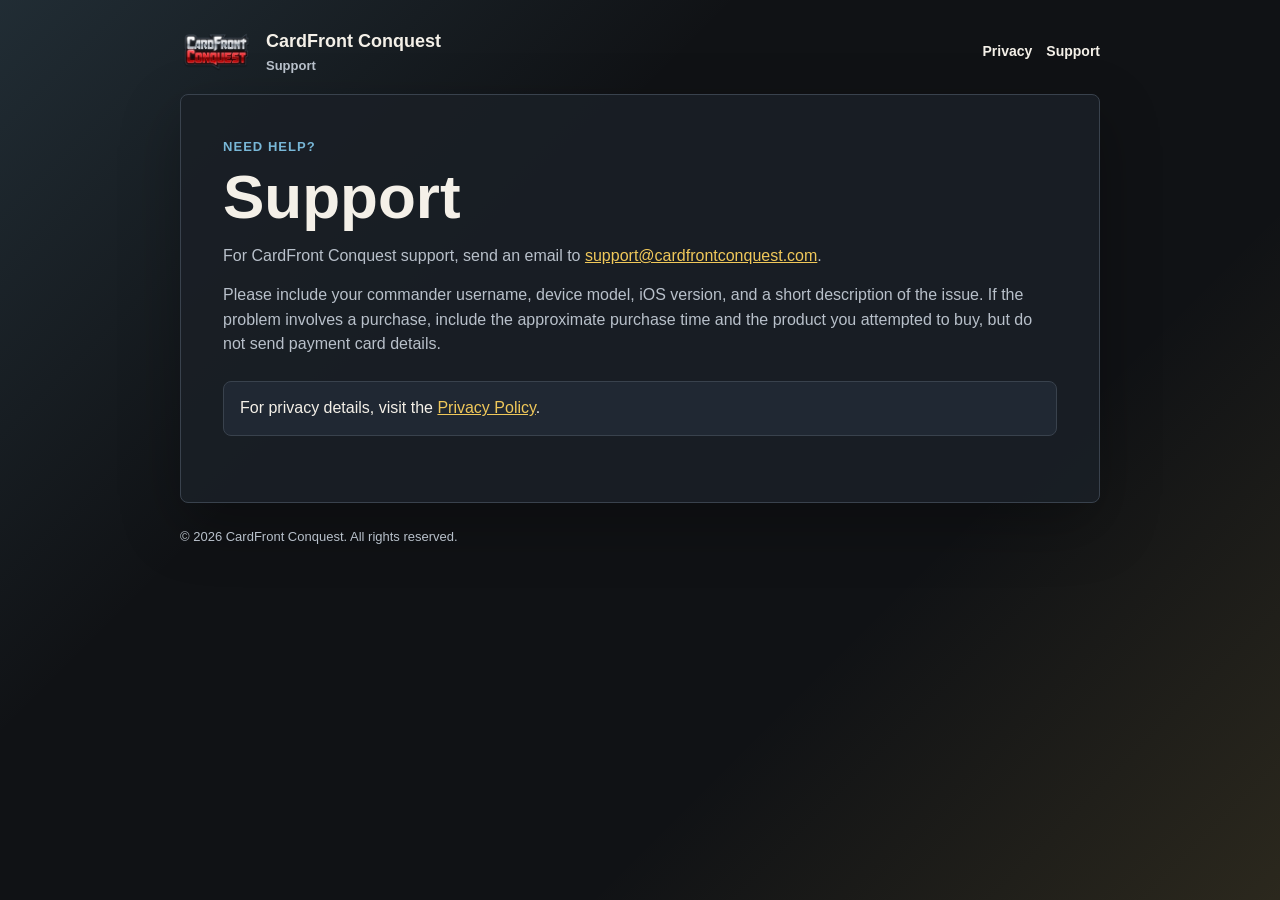
==== support/index.html @ 6bbfb90d "Add App Store policy pages" ====
<!doctype html>
<html lang="en">
  <head>
    <meta charset="utf-8">
    <meta name="viewport" content="width=device-width, initial-scale=1">
    <title>Support | CardFront Conquest</title>
    <meta name="description" content="Support information for CardFront Conquest.">
    <link rel="stylesheet" href="/styles.css">
  </head>
  <body>
    <header class="site-header">
      <a class="brand" href="/">
        <img src="/assets/cardfront-conquest-logo.png" alt="CardFront Conquest logo">
        <span>
          <span class="brand-name">CardFront Conquest</span>
          <span class="brand-meta">Support</span>
        </span>
      </a>
      <nav class="site-nav" aria-label="Primary navigation">
        <a href="/privacy/">Privacy</a>
        <a href="/support/">Support</a>
      </nav>
    </header>

    <main class="site-main">
      <section class="content">
        <p class="eyebrow">Need help?</p>
        <h1>Support</h1>
        <p>
          For CardFront Conquest support, send an email to
          <a href="mailto:support@cardfrontconquest.com">support@cardfrontconquest.com</a>.
        </p>
        <p>
          Please include your commander username, device model, iOS version, and
          a short description of the issue. If the problem involves a purchase,
          include the approximate purchase time and the product you attempted to
          buy, but do not send payment card details.
        </p>

        <div class="note">
          For privacy details, visit the <a href="/privacy/">Privacy Policy</a>.
        </div>
      </section>
    </main>

    <footer class="site-footer">
      &copy; 2026 CardFront Conquest. All rights reserved.
    </footer>
  </body>
</html>
---- styles.css ----
:root {
  color-scheme: dark;
  --bg: #101215;
  --panel: #1a1f25;
  --panel-soft: #202833;
  --text: #f4f0e8;
  --muted: #b8c0ca;
  --line: #39424d;
  --gold: #f0c85a;
  --blue: #78b7d7;
}

* {
  box-sizing: border-box;
}

body {
  margin: 0;
  min-height: 100vh;
  font-family: -apple-system, BlinkMacSystemFont, "Segoe UI", sans-serif;
  line-height: 1.55;
  background:
    linear-gradient(135deg, rgba(120, 183, 215, 0.16), transparent 34%),
    linear-gradient(315deg, rgba(240, 200, 90, 0.12), transparent 32%),
    var(--bg);
  color: var(--text);
}

a {
  color: var(--gold);
}

.site-header,
.site-main,
.site-footer {
  width: min(920px, calc(100% - 32px));
  margin: 0 auto;
}

.site-header {
  display: flex;
  align-items: center;
  justify-content: space-between;
  gap: 18px;
  padding: 28px 0 18px;
}

.brand {
  display: flex;
  align-items: center;
  gap: 14px;
  color: inherit;
  text-decoration: none;
}

.brand img {
  width: 72px;
  height: auto;
}

.brand-name {
  display: block;
  font-size: 18px;
  font-weight: 800;
  letter-spacing: 0;
}

.brand-meta {
  display: block;
  color: var(--muted);
  font-size: 13px;
  font-weight: 600;
}

.site-nav {
  display: flex;
  gap: 14px;
  flex-wrap: wrap;
  justify-content: flex-end;
}

.site-nav a {
  color: var(--text);
  font-size: 14px;
  font-weight: 700;
  text-decoration: none;
}

.site-nav a:hover {
  color: var(--gold);
}

.hero,
.content {
  background: rgba(26, 31, 37, 0.92);
  border: 1px solid var(--line);
  border-radius: 8px;
  box-shadow: 0 22px 60px rgba(0, 0, 0, 0.28);
}

.hero {
  padding: clamp(28px, 5vw, 56px);
}

.content {
  padding: clamp(22px, 4vw, 42px);
}

.eyebrow {
  margin: 0 0 10px;
  color: var(--blue);
  font-size: 13px;
  font-weight: 800;
  letter-spacing: 0.08em;
  text-transform: uppercase;
}

h1 {
  margin: 0 0 16px;
  font-size: clamp(34px, 6vw, 62px);
  line-height: 0.98;
  letter-spacing: 0;
}

h2 {
  margin: 34px 0 10px;
  font-size: 22px;
  line-height: 1.2;
  letter-spacing: 0;
}

p,
li {
  color: var(--muted);
  font-size: 16px;
}

p {
  margin: 0 0 14px;
}

ul {
  margin: 0 0 18px;
  padding-left: 22px;
}

.actions {
  display: flex;
  gap: 12px;
  flex-wrap: wrap;
  margin-top: 28px;
}

.button {
  display: inline-flex;
  align-items: center;
  justify-content: center;
  min-height: 44px;
  padding: 0 16px;
  border: 1px solid rgba(240, 200, 90, 0.54);
  border-radius: 8px;
  background: rgba(240, 200, 90, 0.12);
  color: var(--text);
  font-weight: 800;
  text-decoration: none;
}

.button.secondary {
  border-color: rgba(120, 183, 215, 0.45);
  background: rgba(120, 183, 215, 0.10);
}

.note {
  padding: 14px 16px;
  margin: 24px 0;
  background: var(--panel-soft);
  border: 1px solid var(--line);
  border-radius: 8px;
  color: var(--text);
}

.site-footer {
  padding: 24px 0 36px;
  color: var(--muted);
  font-size: 13px;
}

@media (max-width: 640px) {
  .site-header {
    align-items: flex-start;
    flex-direction: column;
  }

  .site-nav {
    justify-content: flex-start;
  }
}
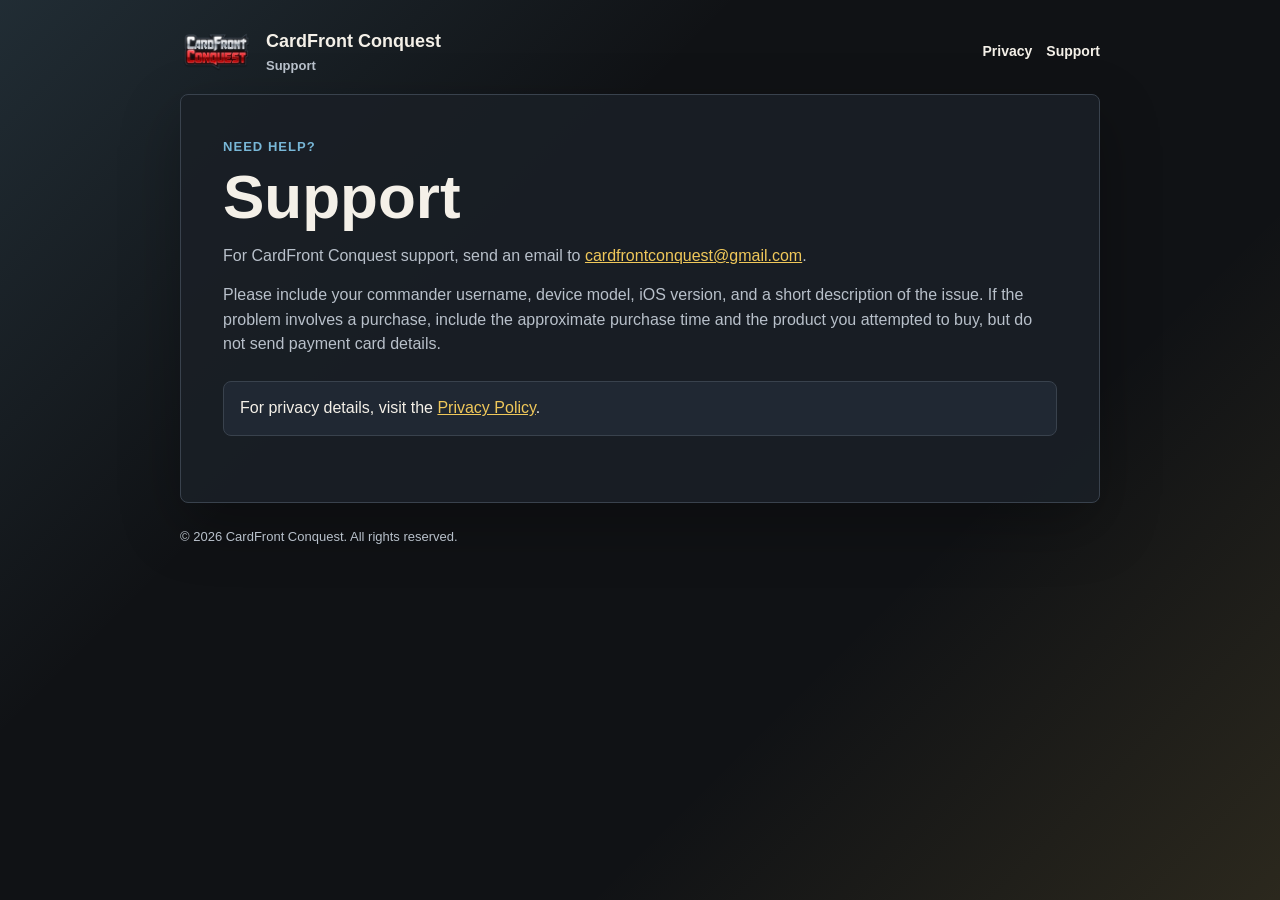
==== commit b18d0744: "Update public support email" ====
--- a/support/index.html
+++ b/support/index.html
@@ -28,7 +28,7 @@
         <h1>Support</h1>
         <p>
           For CardFront Conquest support, send an email to
-          <a href="mailto:support@cardfrontconquest.com">support@cardfrontconquest.com</a>.
+          <a href="mailto:cardfrontconquest@gmail.com">cardfrontconquest@gmail.com</a>.
         </p>
         <p>
           Please include your commander username, device model, iOS version, and
